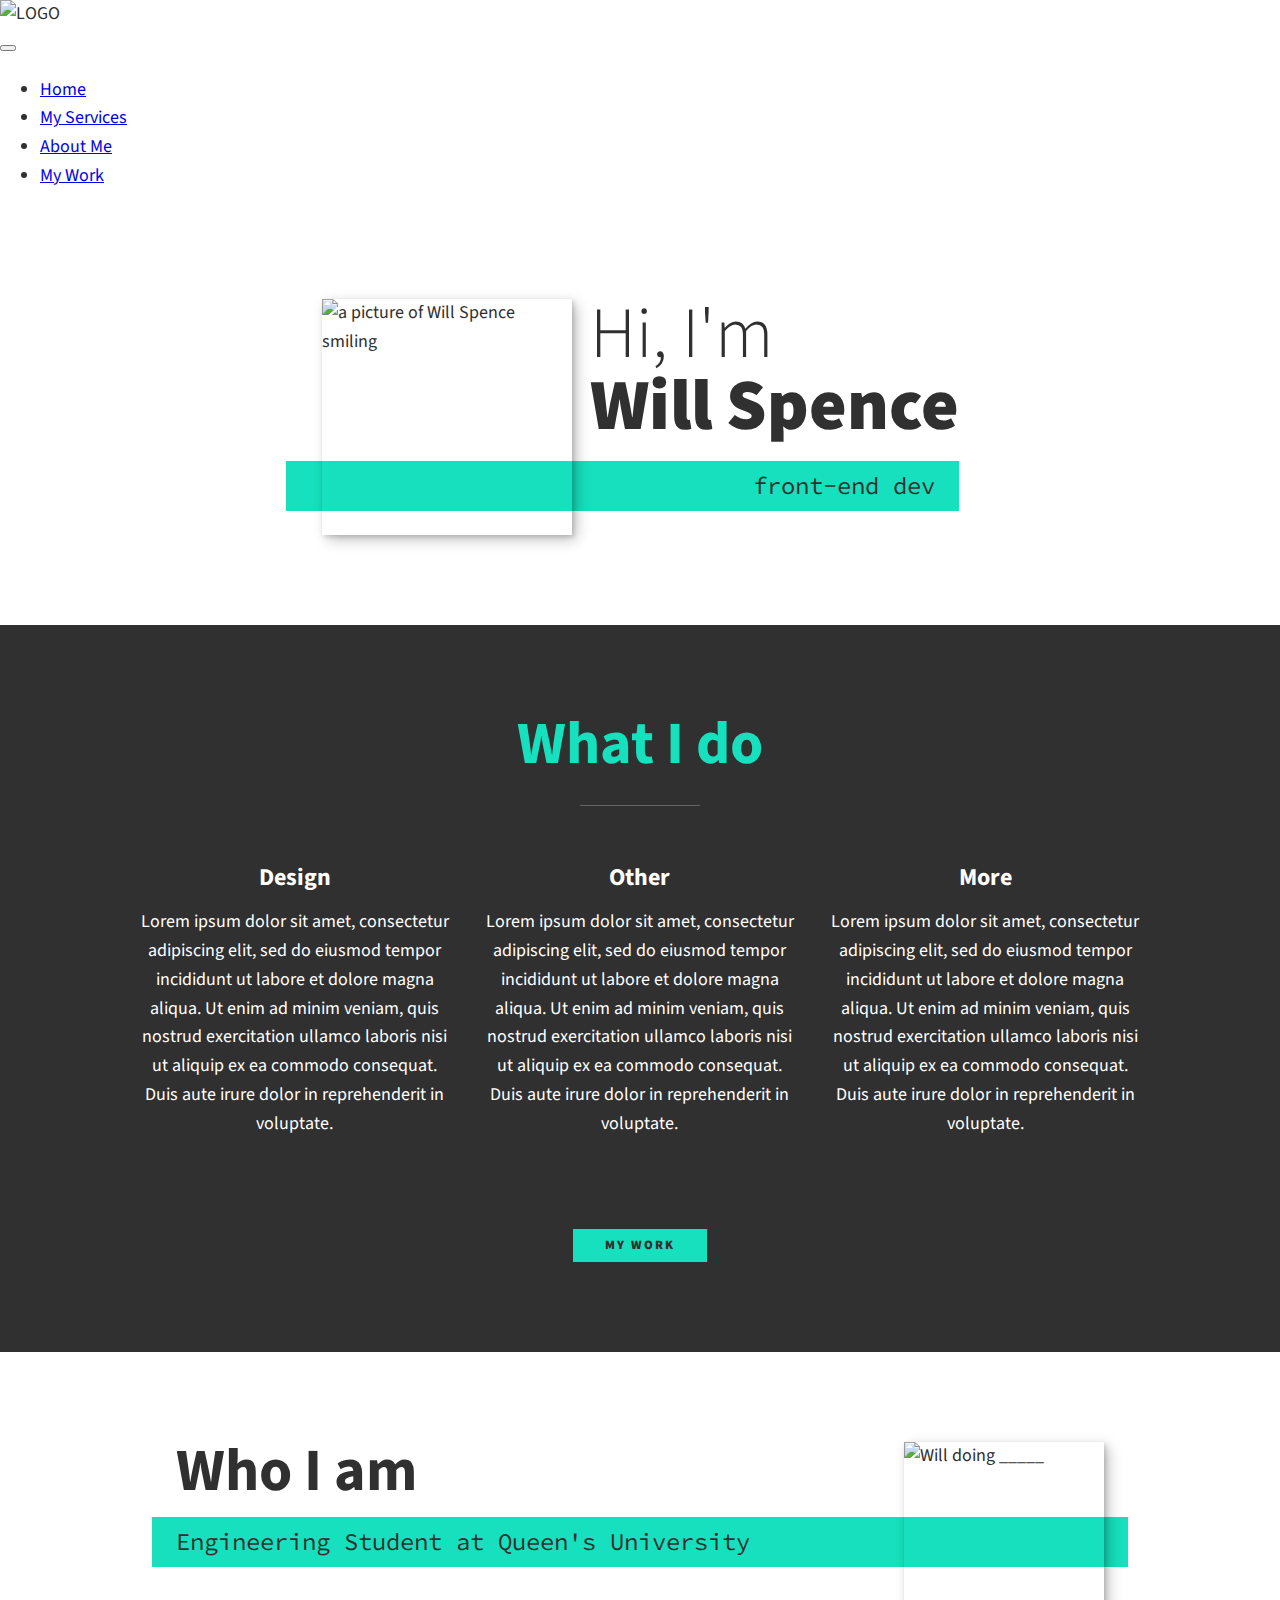
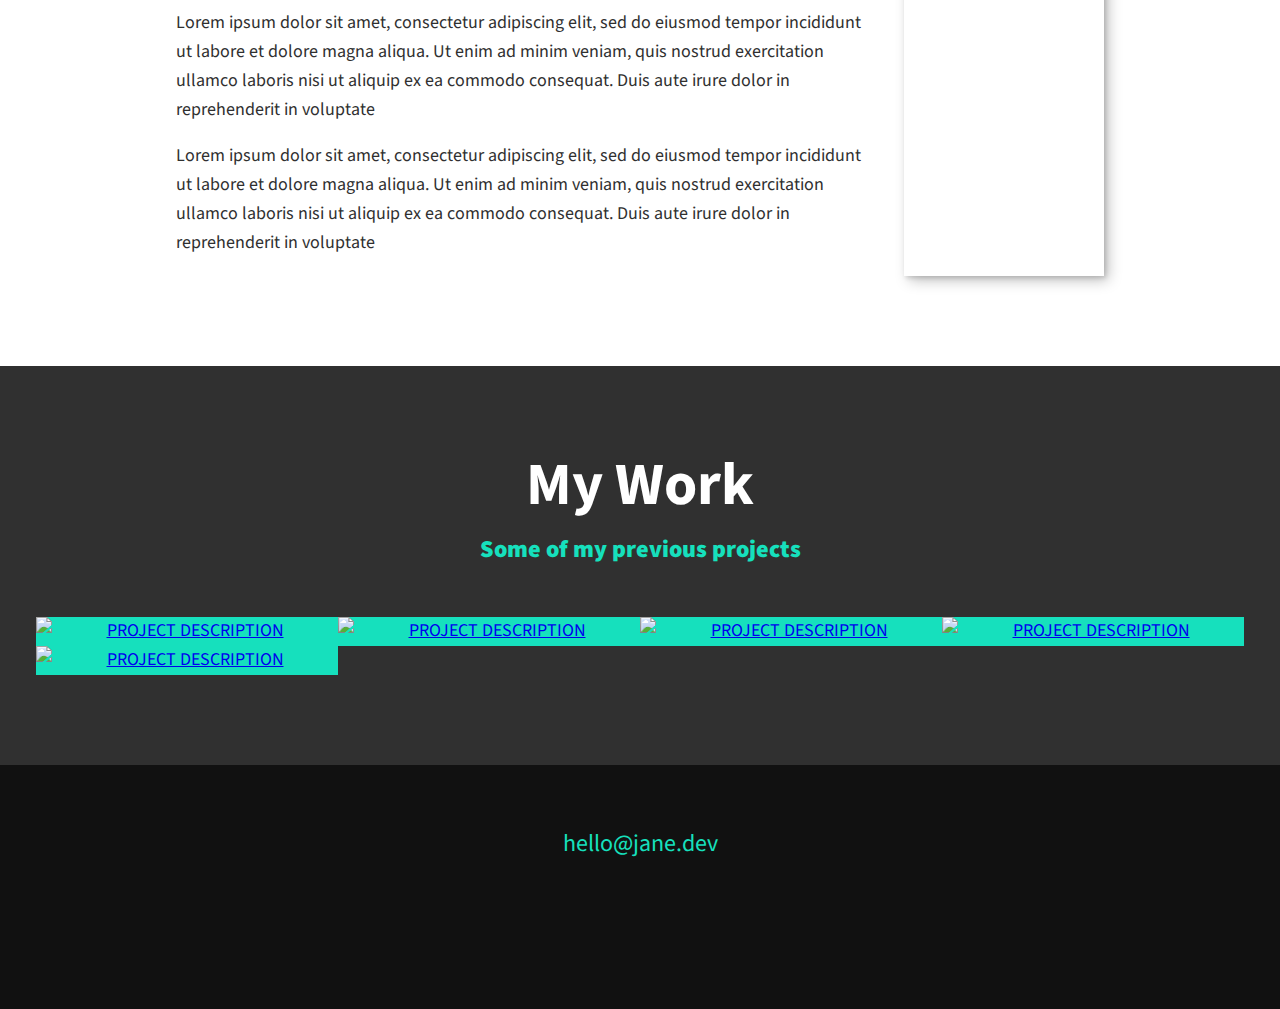
==== index.html @ aa8cabe0 "Continued styling" ====
<!DOCTYPE html>
    <html lang="en">
        <head>
            <meta chatset="UTF-8">
            <meta name="viewport" content="width=device-width, initial-scale=1.0">
            <title>Will Spence Portfolio Website</title>
            <link rel="stylesheet"
            href="cdnjs.cloudflare.com/ajax/libs/normalize/7.0.0/normalize.min.css" >
            <link rel="stylesheet" 
            href="https://cdnjs.cloudflare.com/ajax/libs/font-awesome/5.11.2/css/all.css" 
            integrity="sha256-46qynGAkLSFpVbEBog43gvNhfrOj+BmwXdxFgVK/Kvc=" crossorigin="anonymous" /> 
            <!-- Update these with your own fonts -->
            <link rel="stylesheet"
            href="https://fonts.googleapis.com/css?family=Source+Code+Pro:400,900|Source+Sans+Pro:300,900&display=swap">
            <link rel="stylesheet" href="style.css">
        </head>

        <body>
            <header>
                <div class="logo">
                    <img src="img/devjave.png" alt="LOGO">
                
                </div>
                <button class="toggle" aria-label="toggle navigation">
                    <span class="hamburger"></span>
                </button>
                <nav class="nav">
                    <ul class="nav__list">
                        <li class="nav__item"><a href="#home" class="nav__link">Home</a></li>
                        <li class="nav__item"><a href="#" class="nav__link">My Services</a></li>
                        <li class="nav__item"><a href="#" class="nav__link">About Me</a></li>
                        <li class="nav__item"><a href="#" class="nav__link">My Work</a></li>
                    </ul>
                </nav>
            </header>

            <!--Introduction-->
            <section class="intro" id="home">
                <h1 class="section__title section__title--intro">
                    Hi, I'm <strong>Will Spence</strong>
                </h1>
                <p class="section__subtitle section__subtitle--intro">front-end dev</p>
                <img src="headshot.jpg" alt="a picture of Will Spence smiling" class="intro__img">
            </section>

            <!--My services-->
            <section class="my-services" id="services">
                <h2 class="section__title section__title--services">What I do</h2>
                <div class="services">
                    <div class="service">
                        <h3>Design</h3>
                        <p>
                            Lorem ipsum dolor sit amet, consectetur adipiscing elit, 
                            sed do eiusmod tempor incididunt ut labore et dolore magna 
                            aliqua. Ut enim ad minim veniam, quis nostrud exercitation ullamco 
                            laboris nisi ut aliquip ex ea commodo consequat.
                            Duis aute irure dolor in reprehenderit in voluptate.
                        </p>
                    </div> <!--Service-->

                    <div class="service">
                        <h3>Other</h3>
                        <p>
                            Lorem ipsum dolor sit amet, consectetur adipiscing elit, 
                            sed do eiusmod tempor incididunt ut labore et dolore magna 
                            aliqua. Ut enim ad minim veniam, quis nostrud exercitation ullamco 
                            laboris nisi ut aliquip ex ea commodo consequat.
                            Duis aute irure dolor in reprehenderit in voluptate.
                        </p>
                    </div> <!--Service-->

                    <div class="service">
                        <h3>More</h3>
                        <p>
                            Lorem ipsum dolor sit amet, consectetur adipiscing elit, 
                            sed do eiusmod tempor incididunt ut labore et dolore magna 
                            aliqua. Ut enim ad minim veniam, quis nostrud exercitation ullamco 
                            laboris nisi ut aliquip ex ea commodo consequat.
                            Duis aute irure dolor in reprehenderit in voluptate.
                        </p>
                    </div> <!--Service-->
                </div> <!-- End of services section-->

                <a href="#work" class="btn">My Work</a>
            </section>


            <!-- About me-->
            <section class="about-me" id="about">
                <h2 class="section__title section__title--about">Who I am</h2>
                <p class="section__subtitle section__subtitle--about">Engineering Student at Queen's University 
                </p>

                <div class="about-me__body">
                    <p>
                        Lorem ipsum dolor sit amet, consectetur adipiscing elit, 
                        sed do eiusmod tempor incididunt ut labore et dolore magna 
                        aliqua. Ut enim ad minim veniam, quis nostrud exercitation ullamco 
                        laboris nisi ut aliquip ex ea commodo consequat.
                        Duis aute irure dolor in reprehenderit in voluptate
                    </p>
                    <p>
                        Lorem ipsum dolor sit amet, consectetur adipiscing elit, 
                        sed do eiusmod tempor incididunt ut labore et dolore magna 
                        aliqua. Ut enim ad minim veniam, quis nostrud exercitation ullamco 
                        laboris nisi ut aliquip ex ea commodo consequat.
                        Duis aute irure dolor in reprehenderit in voluptate
                    </p>
                </div>
                <!--REPLACE-->
                <img src="headshot.jpg" alt="Will doing _____" class="about-me__img">
            </section>
            
            <!-- My Work-->
            <section class="my-work" id="work">
                <h2 class="section__title section__title--work">My Work</h2>
                <p class="section__subtitle section__subtitle--work">Some of my previous projects</p>

                <!--REPLACE-->

                <div class="portfolio">
                    <a href="#" class="portfolio__item">
                        <img src="headshot.jpg" alt="PROJECT DESCRIPTION" class="portfolio__img">
                    </a>
                    <a href="#" class="portfolio__item">
                        <img src="headshot.jpg" alt="PROJECT DESCRIPTION" class="portfolio__img">
                    </a>
                    <a href="#" class="portfolio__item">
                        <img src="headshot.jpg" alt="PROJECT DESCRIPTION" class="portfolio__img">
                    </a>
                    <a href="#" class="portfolio__item">
                        <img src="headshot.jpg" alt="PROJECT DESCRIPTION" class="portfolio__img">
                    </a>
                    <a href="#" class="portfolio__item">
                        <img src="headshot.jpg" alt="PROJECT DESCRIPTION" class="portfolio__img">
                    </a>
                </div>
            </section>

            <!-- Footer -->
            <footer class="footer">
                <!-- replace with your own email address -->
                <a href="mailto:hello@jane.dev" class="footer__link">hello@jane.dev</a>
                <ul class="social-list">
                    <li class="social-list__item">
                        <a class="social-list__link" href="https://linkedin.com">
                            <i class="fab fa-linkedin"></i>
                        </a>
                    </li>
                    <li class="social-list__item">
                        <a class="social-list__link" href="https://github.com">
                            <i class="fab fa-github"></i>
                        </a>
                    </li>
                </ul>
            </footer>
            
        </body>
    </html>
---- style.css ----
*,
*::before,
*::after {
    box-sizing: border-box;
}

/* Custom Properties, update these for your own design */

:root {
    --ff-primary: 'Source Sans Pro', sans-serif;
    --ff-secondary: 'Source Code Pro', monospace;
    
    --fw-reg: 300;
    --fw-bold: 900;
    
    --clr-light: #fff;
    --clr-dark: #303030;
    --clr-accent: #16e0bd;
    
    --fs-h1: 3rem;
    --fs-h2: 2.25rem;
    --fs-h3: 1.25rem;
    --fs-body: 1rem;
    
    --bs: 0.25em 0.25em 0.75em rgba(0,0,0,.25),
          0.125em 0.125em 0.25em rgba(0,0,0,.15);
}

@media (min-width: 800px) {
    :root {
        --fs-h1: 4.5rem;
        --fs-h2: 3.75rem;
        --fs-h3: 1.5rem;
        --fs-body: 1.125rem;
    }
}

/* General styles */

body {
    background: var(--clr-light);
    color: var(--clr-dark);
    margin: 0;
    font-family: var(--ff-primary);
    font-size: var(--fs-body);
    line-height: 1.6;
}

section {
    padding: 5em 2em;
}

img {
    display: block;
    max-width: 100%;
}

strong { font-weight: var(--fw-bold) }

:focus {
    outline: 3px solid var(--clr-accent);
    outline-offset: 3px;
}

/* Buttons */

.btn {
    display: inline-block;
    padding: .5em 2.5em;
    background: var(--clr-accent);
    color: var(--clr-dark);
    text-decoration: none;
    cursor: pointer;
    font-size: .8rem;
    text-transform: uppercase;
    letter-spacing: 2px;
    font-weight: var(--fw-bold);
    transition: transform 200ms ease-in-out;
}

.btn:hover {
    transform: scale(1.1);
}

/* Typography */

h1,
h2,
h3 {
    line-height: 1;
    margin: 0;
}

h1 { font-size: var(--fs-h1) }
h2 { font-size: var(--fs-h2) }
h3 { font-size: var(--fs-h3) }


.section__title {
    margin-bottom: .25em;
}

.section__title--intro {
    font-weight: var(--fw-reg);
}

.section__title--intro strong {
    display: block;
}

.section__subtitle {
    margin: 0;
    font-size: var(--fs-h3);
}

.section__subtitle--intro,
.section__subtitle--about {
    background: var(--clr-accent);
    padding: .25em 1em;
    font-family: var(--ff-secondary);
    margin-bottom: 1em;
}

.section__subtitle--work {
    color: var(--clr-accent);
    font-weight: var(--fw-bold);
    margin-bottom: 2em;
}

/* Header */




/*  Intro section  */

.intro {
    position: relative;
}

.intro__img {
    box-shadow: var(--bs);
}

.section__subtitle--intro {
    display: inline-block;
}

@media (min-width: 600px) {
    .intro {
        display: grid;
        width: min-content;
        margin: 0 auto;
        grid-column-gap: 1em;
        grid-template-areas: 
            "img title"
            "img subtitle";
        grid-template-columns: min-content max-content;
    }
    
    .intro__img {
        grid-area: img;
        min-width: 250px;
        position: relative;
        z-index: 2;
    }    
    
    .section__subtitle--intro {
        align-self: start;
        grid-column: -1 / 1;
        grid-row: 2;
        text-align: right;
        position: relative;
        left: -1.5em;
        width: calc(100% + 1.5em);
    }
}



/*  My services section  */

.my-services {
    background-color: var(--clr-dark);
    background-image: url(../img/services-bg.jpg);
    background-size: cover;
    /* background-blend-mode: multiply; */
    color: var(--clr-light);
    text-align: center;
}

.section__title--services {
    color: var(--clr-accent);
    position: relative;
}

.section__title--services::after {
    content: '';
    display: block;
    width: 2em;
    height: 1px;
    margin: 0.5em auto 1em;
    background: var(--clr-light);
    opacity: 0.25;
}

.services {
    margin-bottom: 4em;
}

.service {
    max-width: 500px;
    margin: 0 auto;
}

@media (min-width: 800px) {
    .services {
        display: flex;
        max-width: 1000px;
        margin-left: auto;
        margin-right: auto;
    }
    
    .service + .service {
        margin-left: 2em;
    }
}


.about-me {
    max-width: 1000px;
    margin: 0 auto;
}

.about-me__img {
    box-shadow: var(--bs);
}

@media (min-width: 600px) {
    .about-me {
        display: grid;
        grid-template-columns: 1fr 200px;
        grid-template-areas: 
            "title img"
            "subtitle img"
            "text img";
        grid-column-gap: 2em;
    }
    
    .section__title--about {
        grid-area: title;
    }
    
    .section__subtitle--about {
        grid-column: 1 / -1;
        grid-row: 2;
        position: relative;
        left: -1em;
        width: calc(100% + 2em);
        padding-left: 1em;
        padding-right: calc(200px + 4em);
    }
    
    .about-me__img {
        grid-area: img;
        position: relative;
        z-index: 2;
    }
}

/* My Work */

.my-work {
    background-color: var(--clr-dark);
    color: var(--clr-light);
    text-align: center;    
}

.portfolio {
    display: grid;
    grid-template-columns: repeat(auto-fit, minmax(300px, 1fr));
}

.portfolio__item {
    background: var(--clr-accent);
    overflow: hidden;
}

.portfolio__img {
    transition: 
        transform 750ms cubic-bezier(.5, 0, .5, 1),
        opacity 250ms linear;
}

.portfolio__item:focus {
    position: relative;
    z-index: 2;
}

.portfolio__img:hover,
.portfolio__item:focus .portfolio__img {
    transform: scale(1.2);
    opacity: .5;
}

/* footer */

.footer {
    background: #111;
    color: var(--clr-accent);
    text-align: center;
    padding: 2.5em 0;
    font-size: var(--fs-h3);
}

.footer a {
    color: inherit;
    text-decoration: none;
}

.footer-link {
    font-size: var(--fs-h3);
    font-weight: var(--fw-bold);
}

.footer__link:hover,
.social-list__link:hover {
    opacity: .7;
}

.footer__link:hover {
    text-decoration: underline;
}

.social-list {
    list-style: none;
    display: flex;
    justify-content: center;
    margin: 2em 0 0;
    padding: 0;
}

.social-list__item {
    margin: 0 .5em;
}

.social-list__link {
    padding: .5em;
}
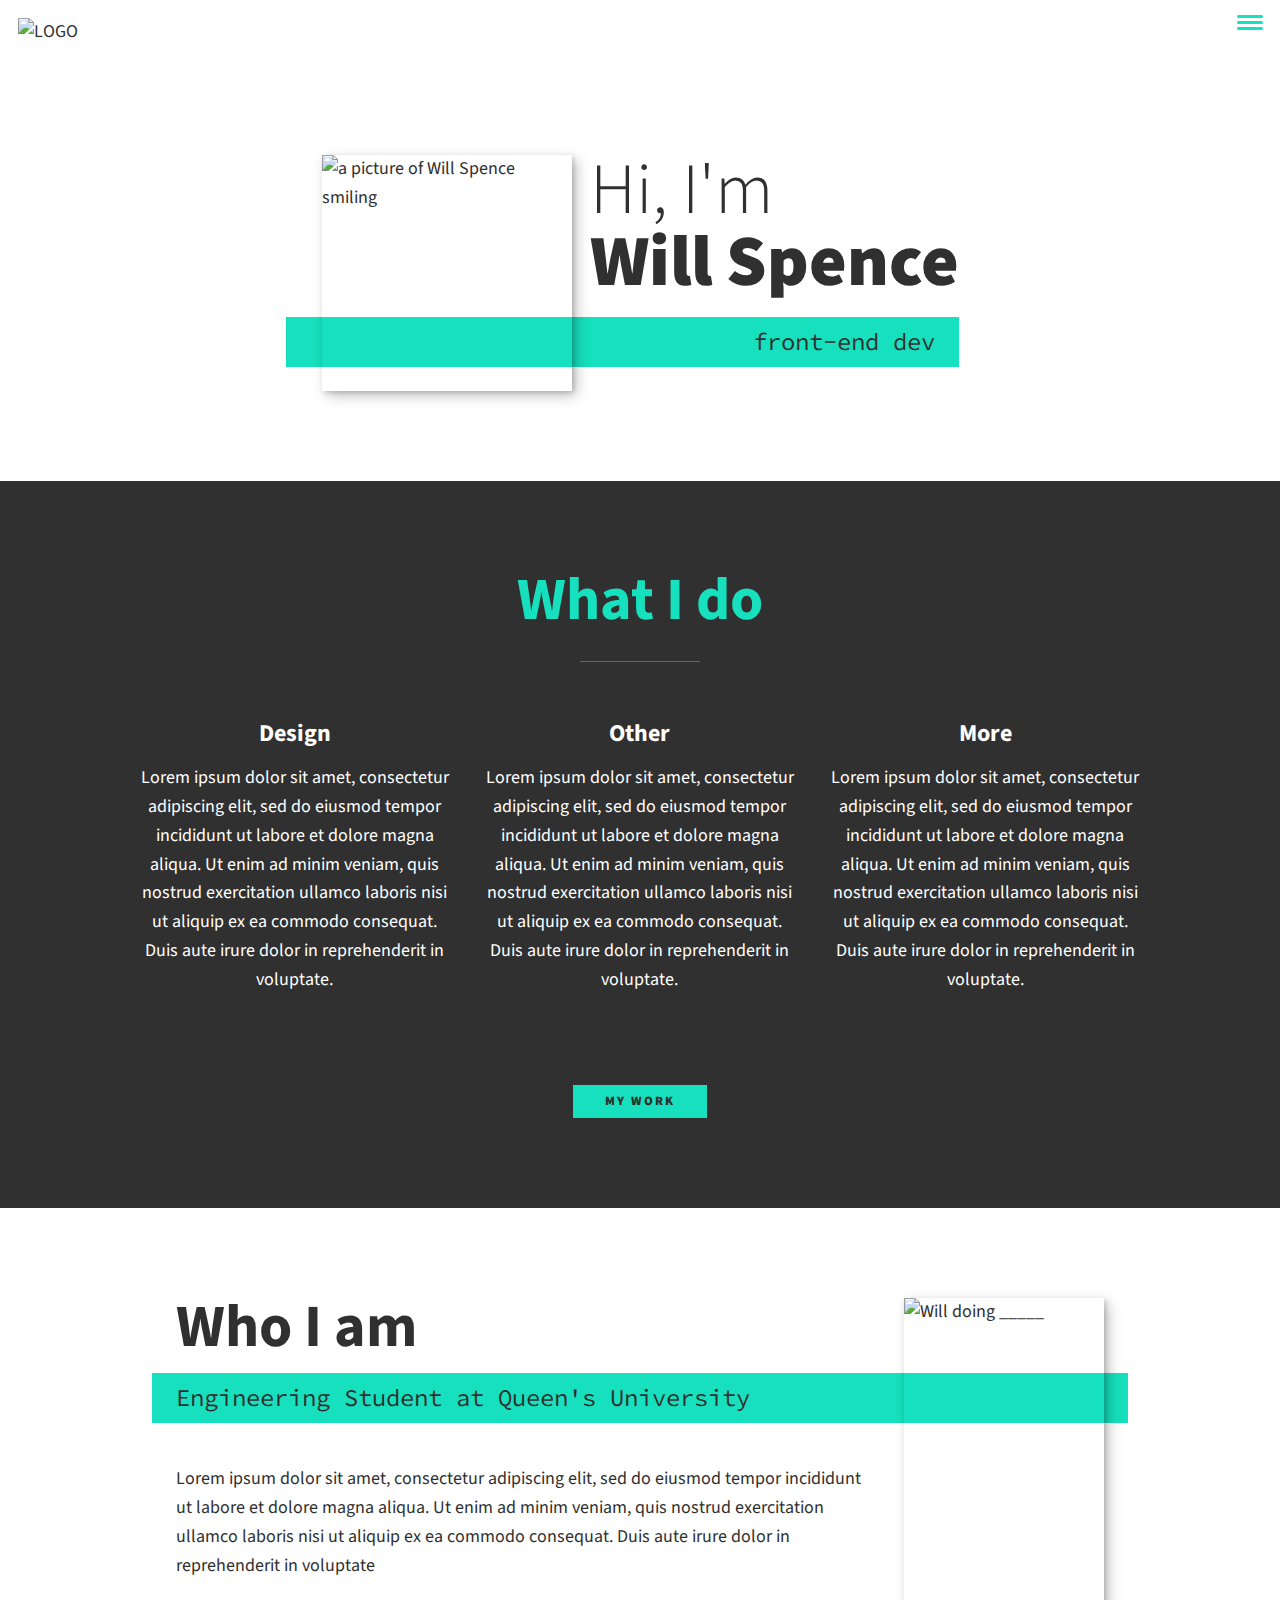
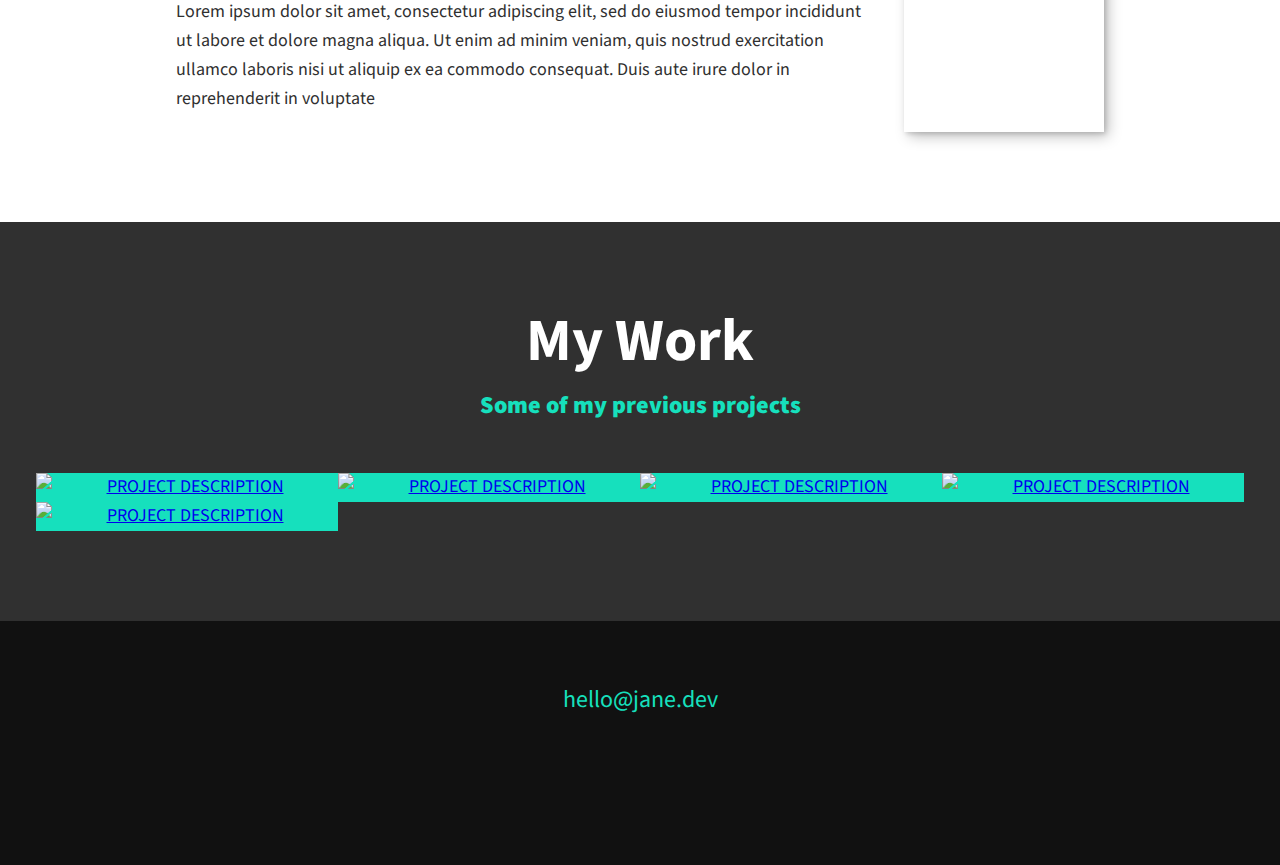
==== commit 46c4e73b: "Finished website design and functionality" ====
--- a/index.html
+++ b/index.html
@@ -21,15 +21,15 @@
                     <img src="img/devjave.png" alt="LOGO">
                 
                 </div>
-                <button class="toggle" aria-label="toggle navigation">
+                <button class="nav-toggle" aria-label="toggle navigation">
                     <span class="hamburger"></span>
                 </button>
                 <nav class="nav">
                     <ul class="nav__list">
                         <li class="nav__item"><a href="#home" class="nav__link">Home</a></li>
-                        <li class="nav__item"><a href="#" class="nav__link">My Services</a></li>
-                        <li class="nav__item"><a href="#" class="nav__link">About Me</a></li>
-                        <li class="nav__item"><a href="#" class="nav__link">My Work</a></li>
+                        <li class="nav__item"><a href="#services" class="nav__link">My Services</a></li>
+                        <li class="nav__item"><a href="#about" class="nav__link">About Me</a></li>
+                        <li class="nav__item"><a href="#work" class="nav__link">My Work</a></li>
                     </ul>
                 </nav>
             </header>
@@ -119,7 +119,7 @@
                 <!--REPLACE-->
 
                 <div class="portfolio">
-                    <a href="#" class="portfolio__item">
+                    <a href="portfolio-item.html" class="portfolio__item">
                         <img src="headshot.jpg" alt="PROJECT DESCRIPTION" class="portfolio__img">
                     </a>
                     <a href="#" class="portfolio__item">
@@ -154,6 +154,8 @@
                     </li>
                 </ul>
             </footer>
+
+            <script src="script.js"></script>
             
         </body>
     </html>--- a/style.css
+++ b/style.css
@@ -36,6 +36,10 @@
 }
 
 /* General styles */
+
+html {
+    scroll-behavior: smooth;
+}
 
 body {
     background: var(--clr-light);
@@ -128,8 +132,108 @@
 }
 
 /* Header */
-
-
+header {
+    display: flex;
+    justify-content: space-between;
+    padding: 1em; 
+}
+
+.logo {
+    max-width: 100px;
+}
+
+.nav {
+    position: fixed;
+    background: var(--clr-dark);
+    color: var(--clr-light);
+    top: 0;
+    bottom: 0;
+    left: 0;
+    right: 0;
+    z-index: 100;
+
+    transform: translateX(100%);
+    transition: transform 250ms cubic-bezier(.5, 0, .5, 1);
+}
+
+.nav__list {
+    list-style: none;
+    display: flex;
+    height: 100%;
+    flex-direction: column;
+    justify-content: space-evenly;
+    align-items: center;
+    margin: 0;
+    padding: 0;
+}
+
+.nav__link {
+    color: inherit;
+    font-weight: var(--fw-bold);
+    font-size: var(--fs-h2);
+    text-decoration: none; 
+}
+
+.nav__link:hover {
+    color: var(--clr-accent);
+}
+
+.nav-toggle {
+    padding: .25em;
+    background: transparent;
+    border: 0;
+    cursor: pointer;
+    position: absolute;
+    right: 1em;
+    z-index: 1000;
+}
+
+.nav-open .nav {
+    transform: translateX(0);
+}
+
+.nav-open .nav-toggle {
+    position: fixed;
+}
+
+.nav-open .hamburger {
+    transform: rotate(.625turn);
+}
+
+.nav-open .hamburger::before {
+    transform: rotate(90deg) translateX(-6px);
+}
+
+.nav-open .hamburger::after {
+    opacity: 0;
+}
+
+.hamburger {
+    display: block;
+    position: relative;
+}
+
+.hamburger,
+.hamburger::before,
+.hamburger::after {
+    background: var(--clr-accent);
+    width: 2em;
+    height: 3px;
+    border-radius: 1em;
+    transition: transform 250ms ease-in-out;
+}
+
+.hamburger::before,
+.hamburger::after {
+    content: '';
+    position: absolute;
+    left: 0;
+    right: 0; 
+
+}
+
+.hamburger::before { top: 6px}
+.hamburger::after { bottom: 6px};
 
 
 /*  Intro section  */
@@ -347,3 +451,15 @@
 .social-list__link {
     padding: .5em;
 }
+
+.portfolio-item-individual {
+    padding: 0 2em 2em;
+    max-width: 1000px;
+    margin: 0 auto;
+}
+
+.portfolio-item-individual p {
+    max-width: 600px;
+    margin-left: auto;
+    margin-right: auto;
+}
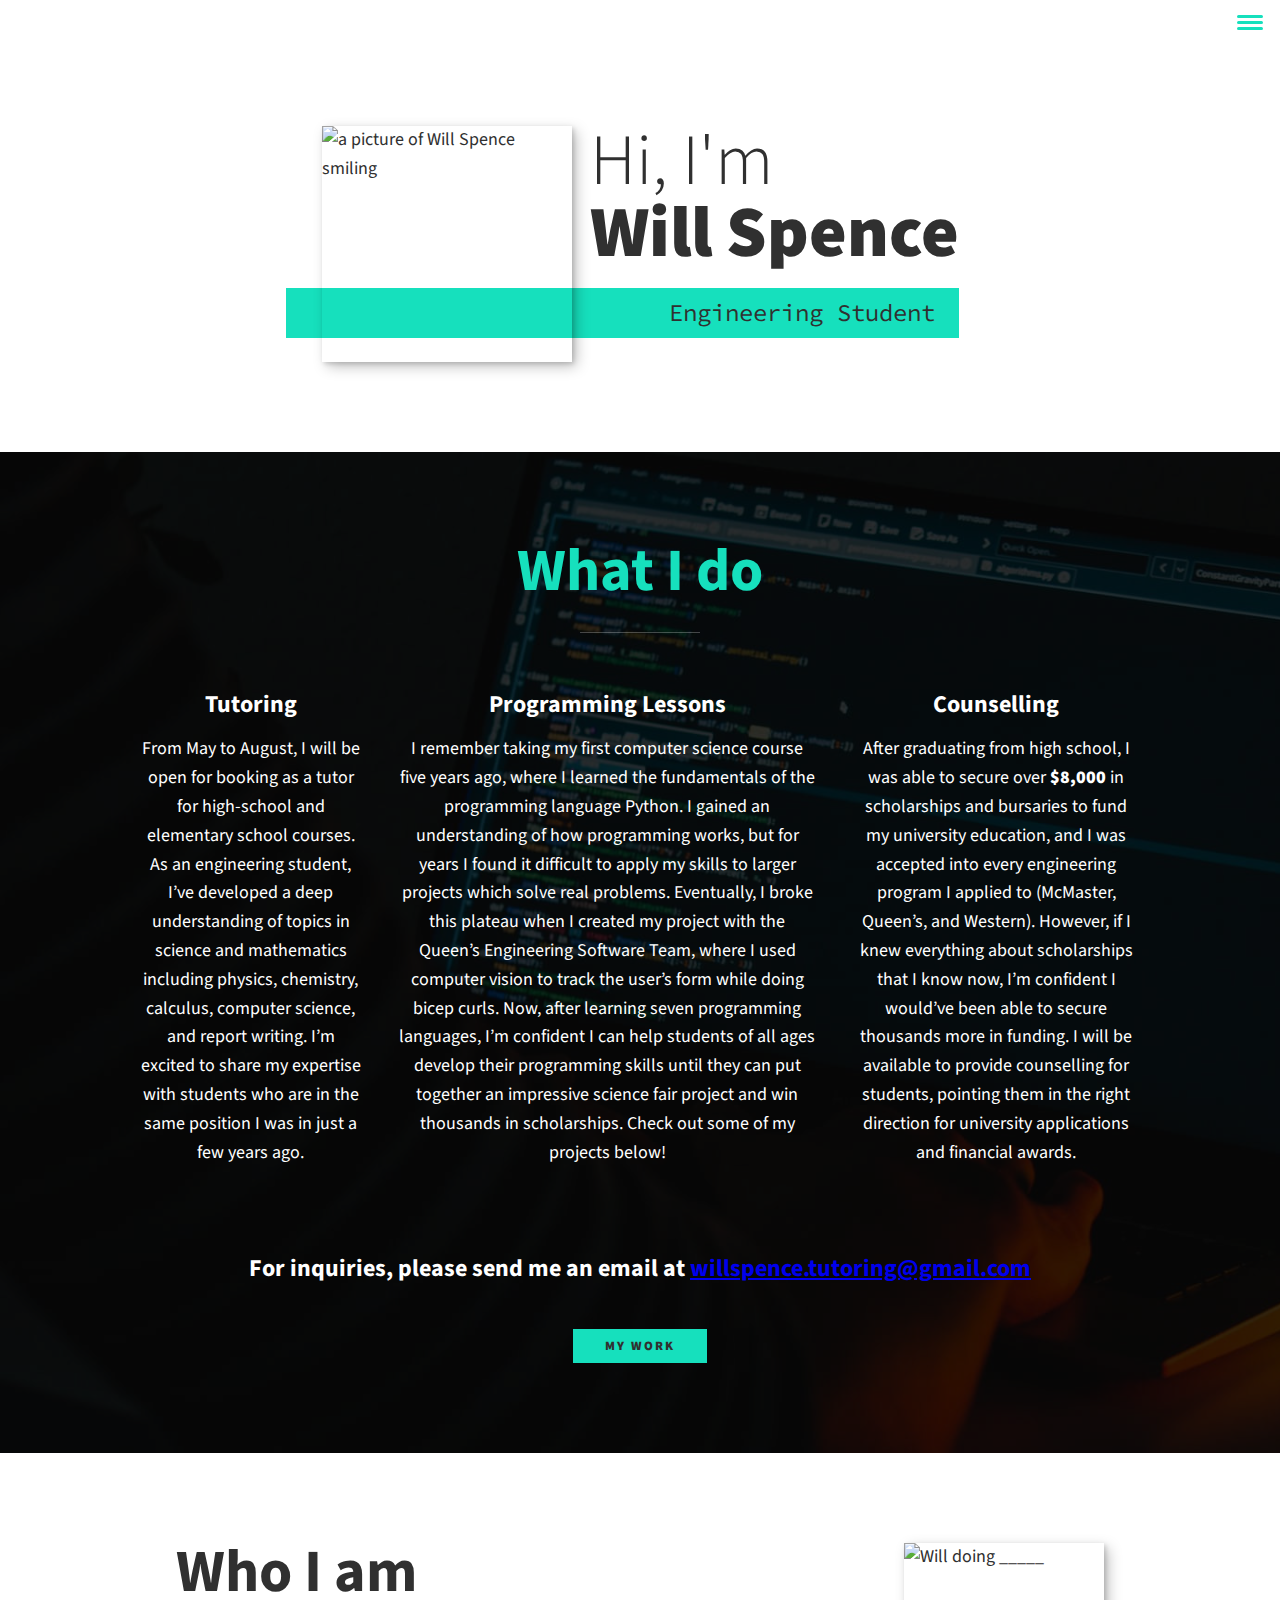
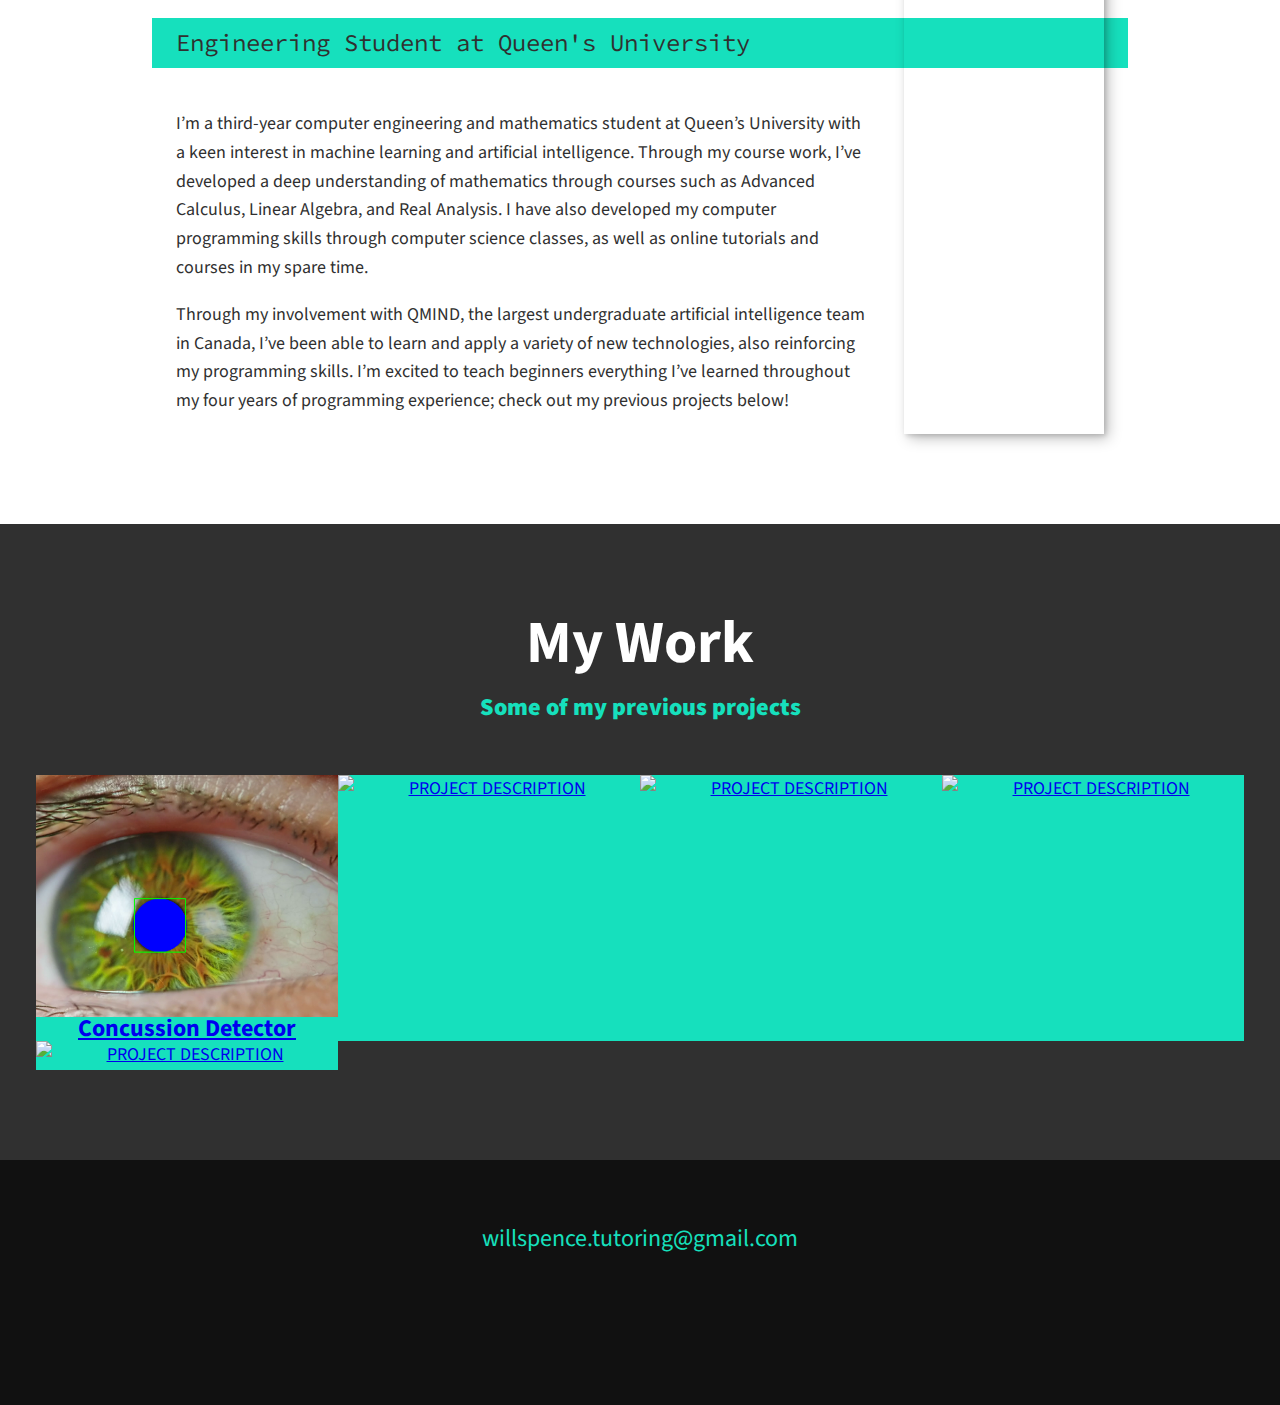
==== commit 17856136: "Finished home page" ====
--- a/index.html
+++ b/index.html
@@ -17,10 +17,6 @@
 
         <body>
             <header>
-                <div class="logo">
-                    <img src="img/devjave.png" alt="LOGO">
-                
-                </div>
                 <button class="nav-toggle" aria-label="toggle navigation">
                     <span class="hamburger"></span>
                 </button>
@@ -39,48 +35,56 @@
                 <h1 class="section__title section__title--intro">
                     Hi, I'm <strong>Will Spence</strong>
                 </h1>
-                <p class="section__subtitle section__subtitle--intro">front-end dev</p>
-                <img src="headshot.jpg" alt="a picture of Will Spence smiling" class="intro__img">
+                <p class="section__subtitle section__subtitle--intro">Engineering Student</p>
+                <img src="img/headshot.jpg" alt="a picture of Will Spence smiling" class="intro__img">
             </section>
 
             <!--My services-->
             <section class="my-services" id="services">
                 <h2 class="section__title section__title--services">What I do</h2>
                 <div class="services">
+                    
+
                     <div class="service">
-                        <h3>Design</h3>
+                        <h3>Tutoring</h3>
                         <p>
-                            Lorem ipsum dolor sit amet, consectetur adipiscing elit, 
-                            sed do eiusmod tempor incididunt ut labore et dolore magna 
-                            aliqua. Ut enim ad minim veniam, quis nostrud exercitation ullamco 
-                            laboris nisi ut aliquip ex ea commodo consequat.
-                            Duis aute irure dolor in reprehenderit in voluptate.
+                            From May to August, I will be open for booking as a tutor for high-school and elementary 
+                            school courses. As an engineering student, I’ve developed a deep understanding of topics 
+                            in science and mathematics including physics, chemistry, calculus, computer science, and 
+                            report writing. I’m excited to share my expertise with students who are in the same position 
+                            I was in just a few years ago.
+                        </p>
+                    </div> <!--Service-->
+                        <div class="service">
+                        <h3>Programming Lessons</h3>
+                        <p>
+                            I remember taking my first computer science course five years ago, where I learned the 
+                            fundamentals of the programming language Python. I gained an understanding of how 
+                            programming works, but for years I found it difficult to apply my skills to larger projects 
+                            which solve real problems. Eventually, I broke this plateau when I created my project with
+                            the Queen’s Engineering Software Team, where I used computer vision to track the user’s
+                            form while doing bicep curls. Now, after learning seven programming languages, I’m confident
+                            I can help students of all ages develop their programming skills until they can put together an 
+                            impressive science fair project and win thousands in scholarships. Check out some of my projects below! 
+
                         </p>
                     </div> <!--Service-->
 
                     <div class="service">
-                        <h3>Other</h3>
+                        <h3>Counselling</h3>
                         <p>
-                            Lorem ipsum dolor sit amet, consectetur adipiscing elit, 
-                            sed do eiusmod tempor incididunt ut labore et dolore magna 
-                            aliqua. Ut enim ad minim veniam, quis nostrud exercitation ullamco 
-                            laboris nisi ut aliquip ex ea commodo consequat.
-                            Duis aute irure dolor in reprehenderit in voluptate.
-                        </p>
-                    </div> <!--Service-->
+                            After graduating from high school, I was able to secure over <strong>$8,000</strong> in scholarships 
+                            and bursaries to fund my university education, and I was accepted into every engineering 
+                            program I applied to (McMaster, Queen’s, and Western). However, if I knew everything 
+                            about scholarships that I know now, I’m confident I would’ve been able to secure thousands
+                            more in funding. I will be available to provide counselling for students, pointing them in the
+                            right direction for university applications and financial awards.
 
-                    <div class="service">
-                        <h3>More</h3>
-                        <p>
-                            Lorem ipsum dolor sit amet, consectetur adipiscing elit, 
-                            sed do eiusmod tempor incididunt ut labore et dolore magna 
-                            aliqua. Ut enim ad minim veniam, quis nostrud exercitation ullamco 
-                            laboris nisi ut aliquip ex ea commodo consequat.
-                            Duis aute irure dolor in reprehenderit in voluptate.
                         </p>
                     </div> <!--Service-->
                 </div> <!-- End of services section-->
 
+                <h3 class="inquiries">For inquiries, please send me an email at <a href="mailto:willspence.tutoring@gmail.com">willspence.tutoring@gmail.com</a></h3>
                 <a href="#work" class="btn">My Work</a>
             </section>
 
@@ -93,22 +97,23 @@
 
                 <div class="about-me__body">
                     <p>
-                        Lorem ipsum dolor sit amet, consectetur adipiscing elit, 
-                        sed do eiusmod tempor incididunt ut labore et dolore magna 
-                        aliqua. Ut enim ad minim veniam, quis nostrud exercitation ullamco 
-                        laboris nisi ut aliquip ex ea commodo consequat.
-                        Duis aute irure dolor in reprehenderit in voluptate
+                        I’m a third-year computer engineering and mathematics student at Queen’s 
+                        University with a keen interest in machine learning and artificial intelligence. 
+                        Through my course work, I’ve developed a deep understanding of mathematics through 
+                        courses such as Advanced Calculus, Linear Algebra, and Real Analysis. I have also 
+                        developed my computer programming skills through computer science classes, as well as online tutorials 
+                        and courses in my spare time.
                     </p>
                     <p>
-                        Lorem ipsum dolor sit amet, consectetur adipiscing elit, 
-                        sed do eiusmod tempor incididunt ut labore et dolore magna 
-                        aliqua. Ut enim ad minim veniam, quis nostrud exercitation ullamco 
-                        laboris nisi ut aliquip ex ea commodo consequat.
-                        Duis aute irure dolor in reprehenderit in voluptate
+                        Through my involvement with QMIND, the largest undergraduate artificial intelligence 
+                        team in Canada, I’ve been able to learn and apply a variety of new technologies, also 
+                        reinforcing my programming skills. I’m excited to teach beginners everything I’ve learned 
+                        throughout my four years of programming experience; check out my previous projects below!
+
                     </p>
                 </div>
                 <!--REPLACE-->
-                <img src="headshot.jpg" alt="Will doing _____" class="about-me__img">
+                <img src="img/headshot.jpg" alt="Will doing _____" class="about-me__img">
             </section>
             
             <!-- My Work-->
@@ -120,7 +125,8 @@
 
                 <div class="portfolio">
                     <a href="portfolio-item.html" class="portfolio__item">
-                        <img src="headshot.jpg" alt="PROJECT DESCRIPTION" class="portfolio__img">
+                        <img src="img/ConcussionMD.PNG" alt="Image of pupil detection algorithm" class="portfolio__img">
+                        <h3>Concussion Detector</h3>
                     </a>
                     <a href="#" class="portfolio__item">
                         <img src="headshot.jpg" alt="PROJECT DESCRIPTION" class="portfolio__img">
@@ -139,8 +145,7 @@
 
             <!-- Footer -->
             <footer class="footer">
-                <!-- replace with your own email address -->
-                <a href="mailto:hello@jane.dev" class="footer__link">hello@jane.dev</a>
+                <a href="mailto:willspence.tutoring@gmail.com" class="footer__link">willspence.tutoring@gmail.com</a>
                 <ul class="social-list">
                     <li class="social-list__item">
                         <a class="social-list__link" href="https://linkedin.com">
--- a/style.css
+++ b/style.css
@@ -286,9 +286,9 @@
 
 .my-services {
     background-color: var(--clr-dark);
-    background-image: url(../img/services-bg.jpg);
+    background-image: url(img/coding-bg.jpg);
     background-size: cover;
-    /* background-blend-mode: multiply; */
+    background-blend-mode: multiply;    
     color: var(--clr-light);
     text-align: center;
 }
@@ -315,6 +315,10 @@
 .service {
     max-width: 500px;
     margin: 0 auto;
+}
+
+.inquiries {
+    margin-bottom: 2em;
 }
 
 @media (min-width: 800px) {
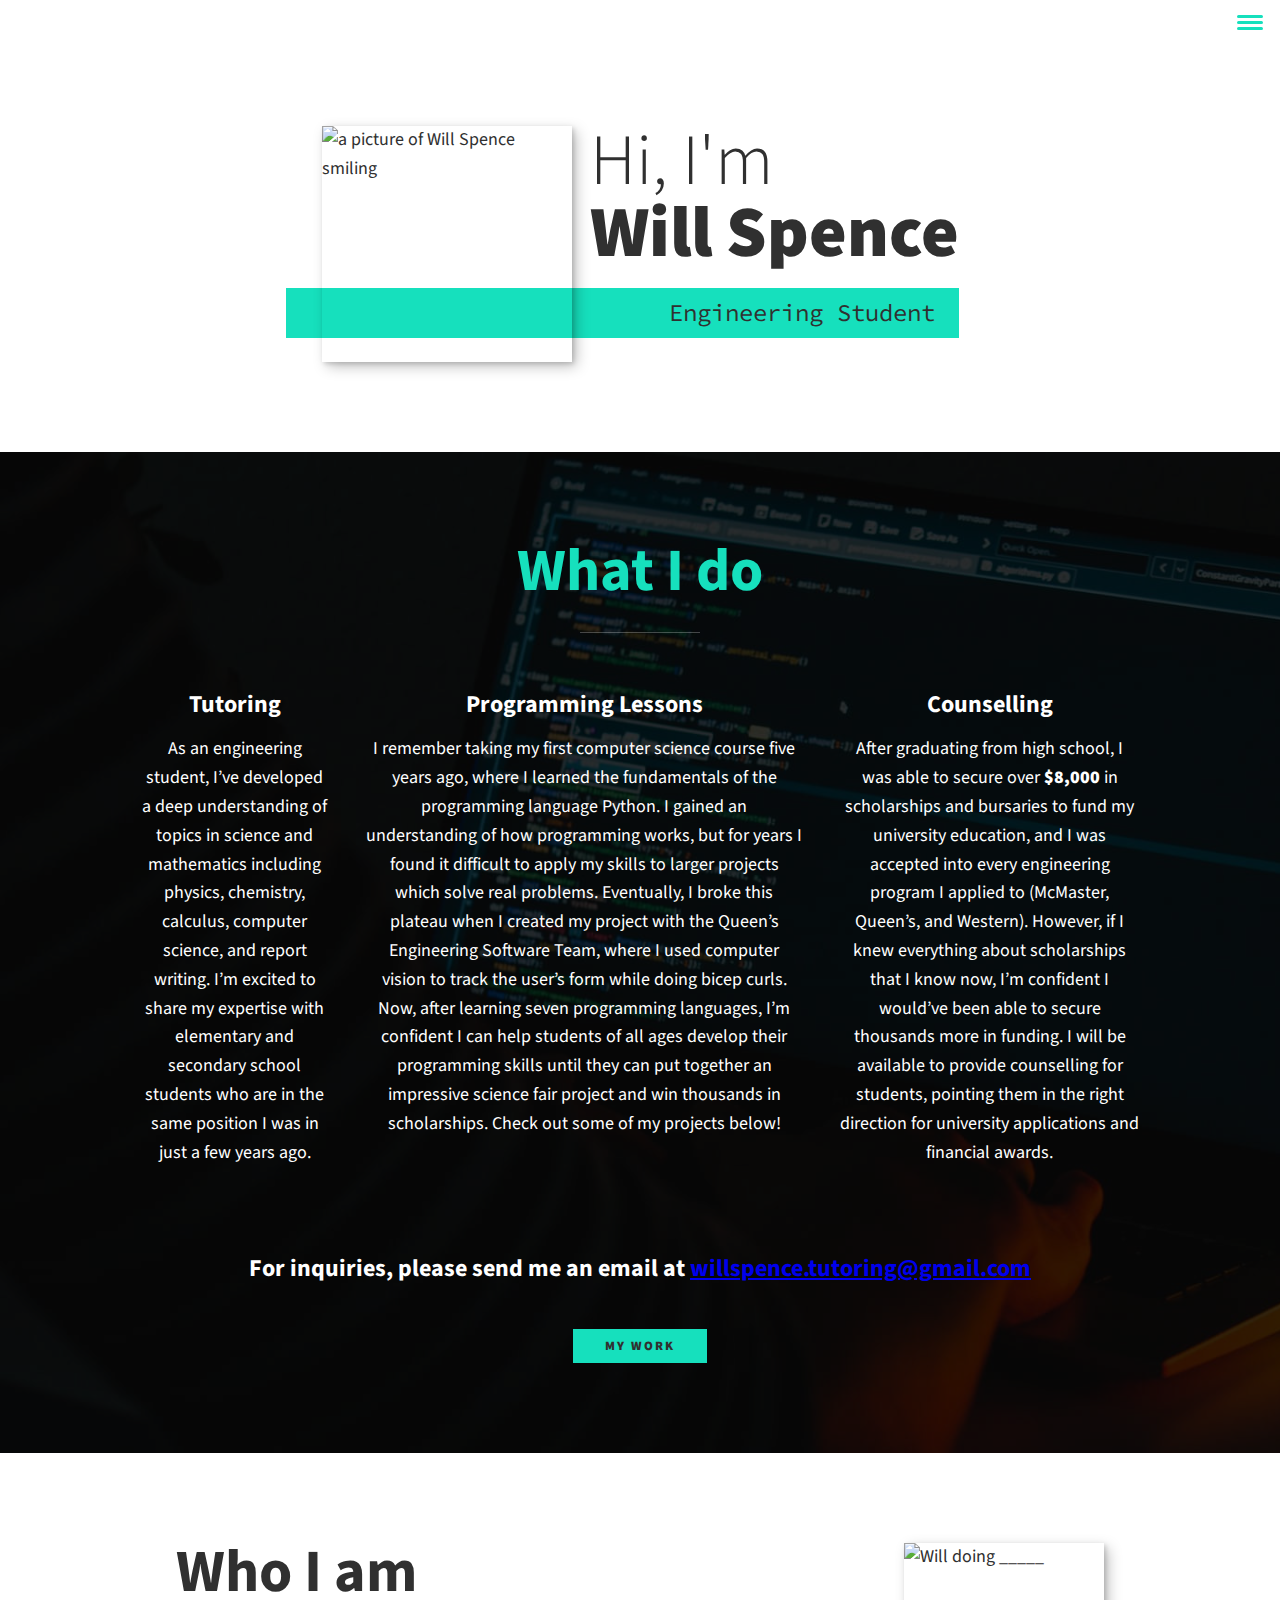
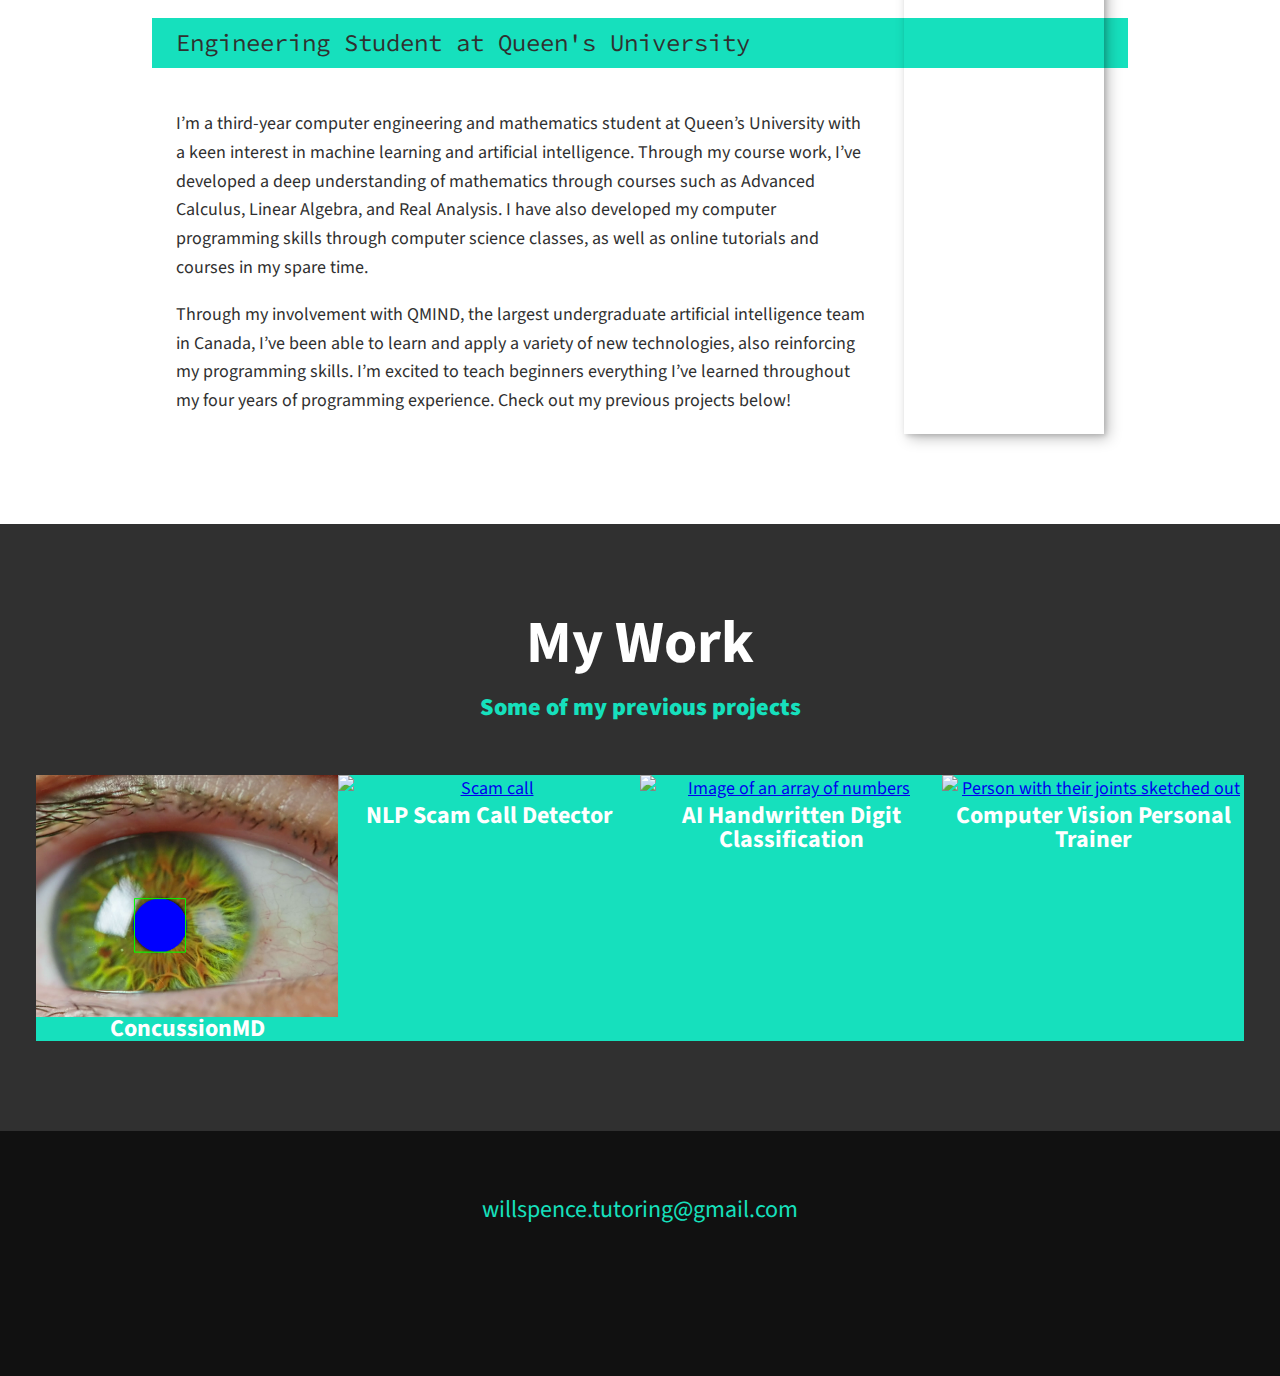
==== commit 3c632296: "edits" ====
--- a/index.html
+++ b/index.html
@@ -48,10 +48,9 @@
                     <div class="service">
                         <h3>Tutoring</h3>
                         <p>
-                            From May to August, I will be open for booking as a tutor for high-school and elementary 
-                            school courses. As an engineering student, I’ve developed a deep understanding of topics 
+                            As an engineering student, I’ve developed a deep understanding of topics 
                             in science and mathematics including physics, chemistry, calculus, computer science, and 
-                            report writing. I’m excited to share my expertise with students who are in the same position 
+                            report writing. I’m excited to share my expertise with elementary and secondary school students who are in the same position 
                             I was in just a few years ago.
                         </p>
                     </div> <!--Service-->
@@ -84,6 +83,7 @@
                     </div> <!--Service-->
                 </div> <!-- End of services section-->
 
+                <!-- <p class="rates">Rate: $25 per one hour session</p> -->
                 <h3 class="inquiries">For inquiries, please send me an email at <a href="mailto:willspence.tutoring@gmail.com">willspence.tutoring@gmail.com</a></h3>
                 <a href="#work" class="btn">My Work</a>
             </section>
@@ -108,12 +108,12 @@
                         Through my involvement with QMIND, the largest undergraduate artificial intelligence 
                         team in Canada, I’ve been able to learn and apply a variety of new technologies, also 
                         reinforcing my programming skills. I’m excited to teach beginners everything I’ve learned 
-                        throughout my four years of programming experience; check out my previous projects below!
+                        throughout my four years of programming experience. Check out my previous projects below!
 
                     </p>
                 </div>
                 <!--REPLACE-->
-                <img src="img/headshot.jpg" alt="Will doing _____" class="about-me__img">
+                <img src="img/headshot2.jpg" alt="Will doing _____" class="about-me__img">
             </section>
             
             <!-- My Work-->
@@ -124,23 +124,33 @@
                 <!--REPLACE-->
 
                 <div class="portfolio">
-                    <a href="portfolio-item.html" class="portfolio__item">
-                        <img src="img/ConcussionMD.PNG" alt="Image of pupil detection algorithm" class="portfolio__img">
-                        <h3>Concussion Detector</h3>
-                    </a>
-                    <a href="#" class="portfolio__item">
-                        <img src="headshot.jpg" alt="PROJECT DESCRIPTION" class="portfolio__img">
-                    </a>
-                    <a href="#" class="portfolio__item">
-                        <img src="headshot.jpg" alt="PROJECT DESCRIPTION" class="portfolio__img">
-                    </a>
-                    <a href="#" class="portfolio__item">
-                        <img src="headshot.jpg" alt="PROJECT DESCRIPTION" class="portfolio__img">
-                    </a>
-                    <a href="#" class="portfolio__item">
-                        <img src="headshot.jpg" alt="PROJECT DESCRIPTION" class="portfolio__img">
-                    </a>
+                    <div class="portfolio__item">
+                        <a href="concussionmd.html" class="portfolio__item">
+                            <img src="img/ConcussionMD.PNG" alt="Concussion project image" style="width:100%;" class="portfolio__img">
+                        </a>
+                        <h3>ConcussionMD</h3>
+                      </div>
+                      <div class="portfolio__item">
+                        <a href="scam-detector.html" class="portfolio__item">
+                            <img src="img/scam.jpeg" alt="Scam call" style="width:100%;" class="portfolio__img">
+                        </a>
+                        <h3>NLP Scam Call Detector</h3>
+                      </div>
+                      <div class="portfolio__item">
+                        <a href="mnist.html" class="portfolio__item">
+                            <img src="img/mnist.png" alt="Image of an array of numbers" style="width:100%;" class="portfolio__img">
+                        </a>
+                        <h3>AI Handwritten Digit Classification</h3>
+                      </div>
+                      <div class="portfolio__item">
+                        <a href="bicep-curl.html" class="portfolio__item">
+                            <img src="img/mediapipe.jpg" alt="Person with their joints sketched out" style="width:100%;" class="portfolio__img">
+                        </a>
+                        <h3>Computer Vision Personal Trainer</h3>
+                      </div>
                 </div>
+
+
             </section>
 
             <!-- Footer -->
@@ -148,7 +158,7 @@
                 <a href="mailto:willspence.tutoring@gmail.com" class="footer__link">willspence.tutoring@gmail.com</a>
                 <ul class="social-list">
                     <li class="social-list__item">
-                        <a class="social-list__link" href="https://linkedin.com">
+                        <a class="social-list__link" href="https://www.linkedin.com/in/willspence600/">
                             <i class="fab fa-linkedin"></i>
                         </a>
                     </li>
--- a/style.css
+++ b/style.css
@@ -138,10 +138,6 @@
     padding: 1em; 
 }
 
-.logo {
-    max-width: 100px;
-}
-
 .nav {
     position: fixed;
     background: var(--clr-dark);
@@ -456,14 +452,14 @@
     padding: .5em;
 }
 
-.portfolio-item-individual {
+.portfolio-item-description {
     padding: 0 2em 2em;
     max-width: 1000px;
     margin: 0 auto;
 }
 
-.portfolio-item-individual p {
-    max-width: 600px;
+.portfolio-item-description p {
+    max-width: 1000px;
     margin-left: auto;
     margin-right: auto;
-}
+}